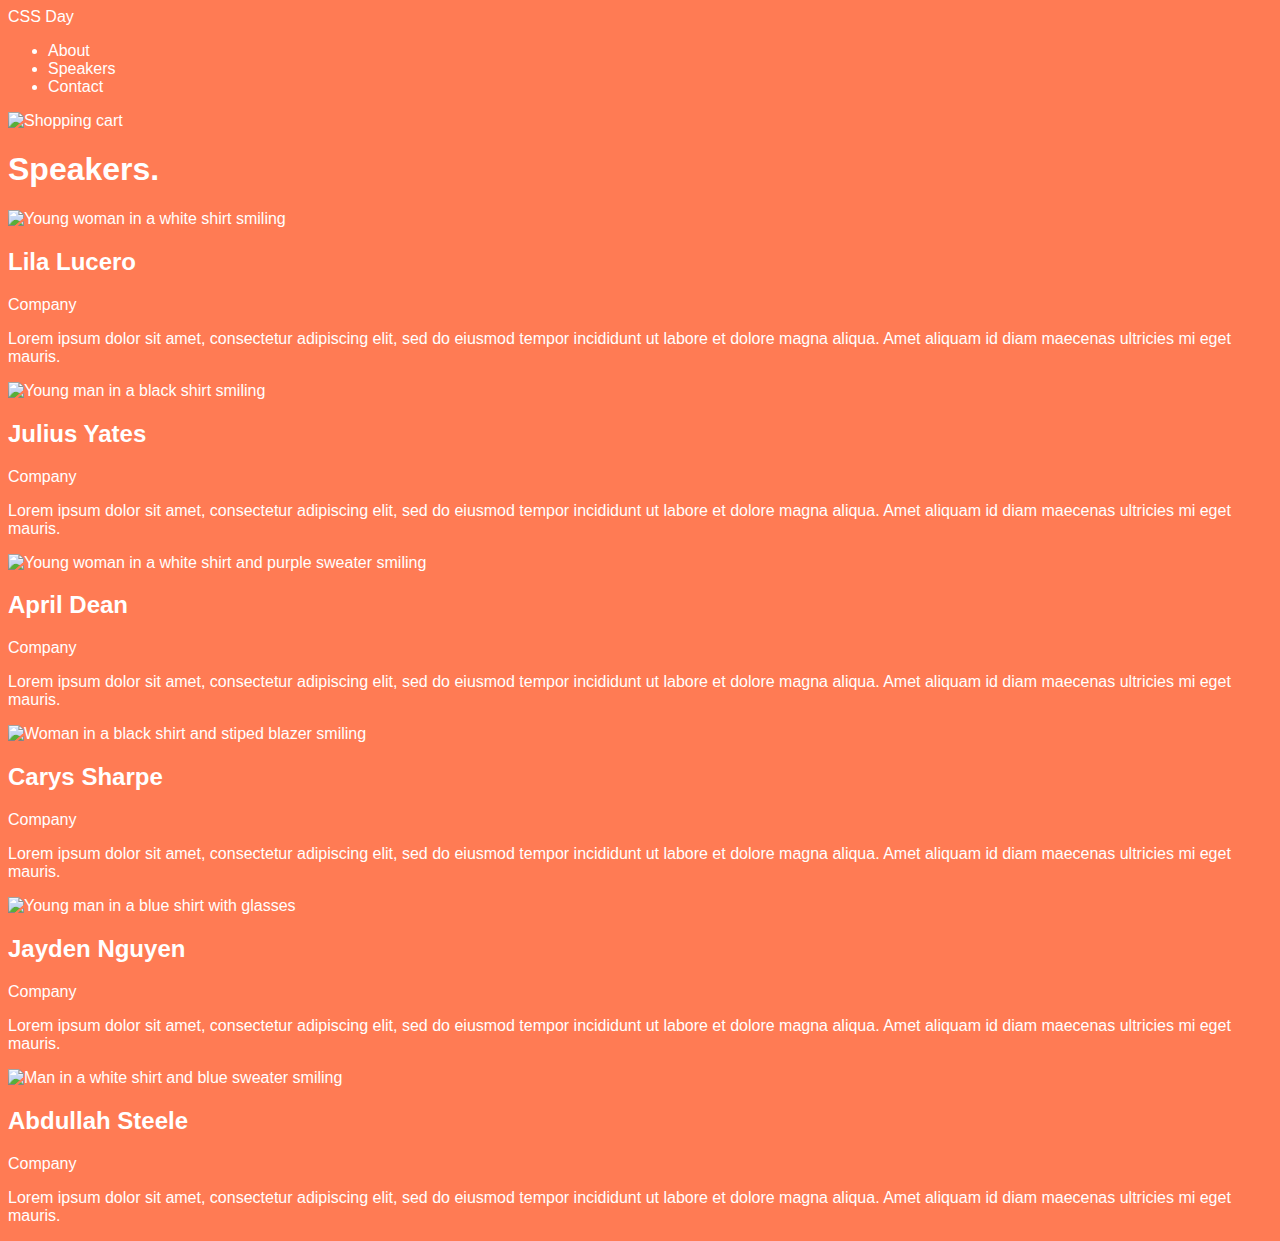
==== speakers.html @ 7ecc7f37 "add style files and setup base css styles" ====
<!DOCTYPE html>
<html lang="en">
  <head>
    <meta charset="UTF-8" />
    <meta http-equiv="X-UA-Compatible" content="IE=edge" />
    <meta name="viewport" content="width=device-width, initial-scale=1.0" />
    <title>CSS Day Speakers</title>
    <link rel="stylesheet" href="./styles/speakers.css" />
  </head>
  <body>
    <header>
      <a href="/">CSS Day</a>
      <div>
        <nav>
          <ul>
            <li><a href="#">About</a></li>
            <li><a href="speakers.html">Speakers</a></li>
            <li><a href="#">Contact</a></li>
          </ul>
        </nav>
        <img src="./icons/shopping-cart.svg" alt="Shopping cart" />
      </div>
    </header>
    <main>
      <h1>Speakers.</h1>
      <div>
        <img
          src="https://images.unsplash.com/photo-1611432579699-484f7990b127?ixlib=rb-4.0.3&ixid=MnwxMjA3fDB8MHxwaG90by1wYWdlfHx8fGVufDB8fHx8&auto=format&fit=crop&w=1770&q=80"
          alt="Young woman in a white shirt smiling"
        />
        <h2>Lila Lucero</h2>
        <p>Company</p>
        <p>
          Lorem ipsum dolor sit amet, consectetur adipiscing elit, sed do eiusmod tempor incididunt
          ut labore et dolore magna aliqua. Amet aliquam id diam maecenas ultricies mi eget mauris.
        </p>
      </div>

      <div>
        <img
          src="https://images.unsplash.com/photo-1633332755192-727a05c4013d?ixlib=rb-4.0.3&ixid=MnwxMjA3fDB8MHxwaG90by1wYWdlfHx8fGVufDB8fHx8&auto=format&fit=crop&w=1180&q=80"
          alt="Young man in a black shirt smiling"
        />
        <h2>Julius Yates</h2>
        <p>Company</p>
        <p>
          Lorem ipsum dolor sit amet, consectetur adipiscing elit, sed do eiusmod tempor incididunt
          ut labore et dolore magna aliqua. Amet aliquam id diam maecenas ultricies mi eget mauris.
        </p>
      </div>

      <div>
        <img
          src="https://images.unsplash.com/photo-1627161683077-e34782c24d81?ixlib=rb-4.0.3&ixid=MnwxMjA3fDB8MHxwaG90by1wYWdlfHx8fGVufDB8fHx8&auto=format&fit=crop&w=806&q=80"
          alt="Young woman in a white shirt and purple sweater smiling"
        />
        <h2>April Dean</h2>
        <p>Company</p>
        <p>
          Lorem ipsum dolor sit amet, consectetur adipiscing elit, sed do eiusmod tempor incididunt
          ut labore et dolore magna aliqua. Amet aliquam id diam maecenas ultricies mi eget mauris.
        </p>
      </div>

      <div>
        <img
          src="https://images.unsplash.com/photo-1573497019940-1c28c88b4f3e?ixlib=rb-4.0.3&ixid=MnwxMjA3fDB8MHxwaG90by1wYWdlfHx8fGVufDB8fHx8&auto=format&fit=crop&w=774&q=80"
          alt="Woman in a black shirt and stiped blazer smiling"
        />
        <h2>Carys Sharpe</h2>
        <p>Company</p>
        <p>
          Lorem ipsum dolor sit amet, consectetur adipiscing elit, sed do eiusmod tempor incididunt
          ut labore et dolore magna aliqua. Amet aliquam id diam maecenas ultricies mi eget mauris.
        </p>
      </div>

      <div>
        <img
          src="https://images.unsplash.com/photo-1540569014015-19a7be504e3a?ixlib=rb-4.0.3&ixid=MnwxMjA3fDB8MHxwaG90by1wYWdlfHx8fGVufDB8fHx8&auto=format&fit=crop&w=1035&q=80"
          alt="Young man in a blue shirt with glasses"
        />
        <h2>Jayden Nguyen</h2>
        <p>Company</p>
        <p>
          Lorem ipsum dolor sit amet, consectetur adipiscing elit, sed do eiusmod tempor incididunt
          ut labore et dolore magna aliqua. Amet aliquam id diam maecenas ultricies mi eget mauris.
        </p>
      </div>

      <div>
        <img
          src="https://images.unsplash.com/photo-1629425733761-caae3b5f2e50?ixlib=rb-4.0.3&ixid=MnwxMjA3fDB8MHxwaG90by1wYWdlfHx8fGVufDB8fHx8&auto=format&fit=crop&w=774&q=80"
          alt="Man in a white shirt and blue sweater smiling"
        />
        <h2>Abdullah Steele</h2>
        <p>Company</p>
        <p>
          Lorem ipsum dolor sit amet, consectetur adipiscing elit, sed do eiusmod tempor incididunt
          ut labore et dolore magna aliqua. Amet aliquam id diam maecenas ultricies mi eget mauris.
        </p>
      </div>
    </main>
  </body>
</html>
---- styles/speakers.css ----
@import "./base.css";
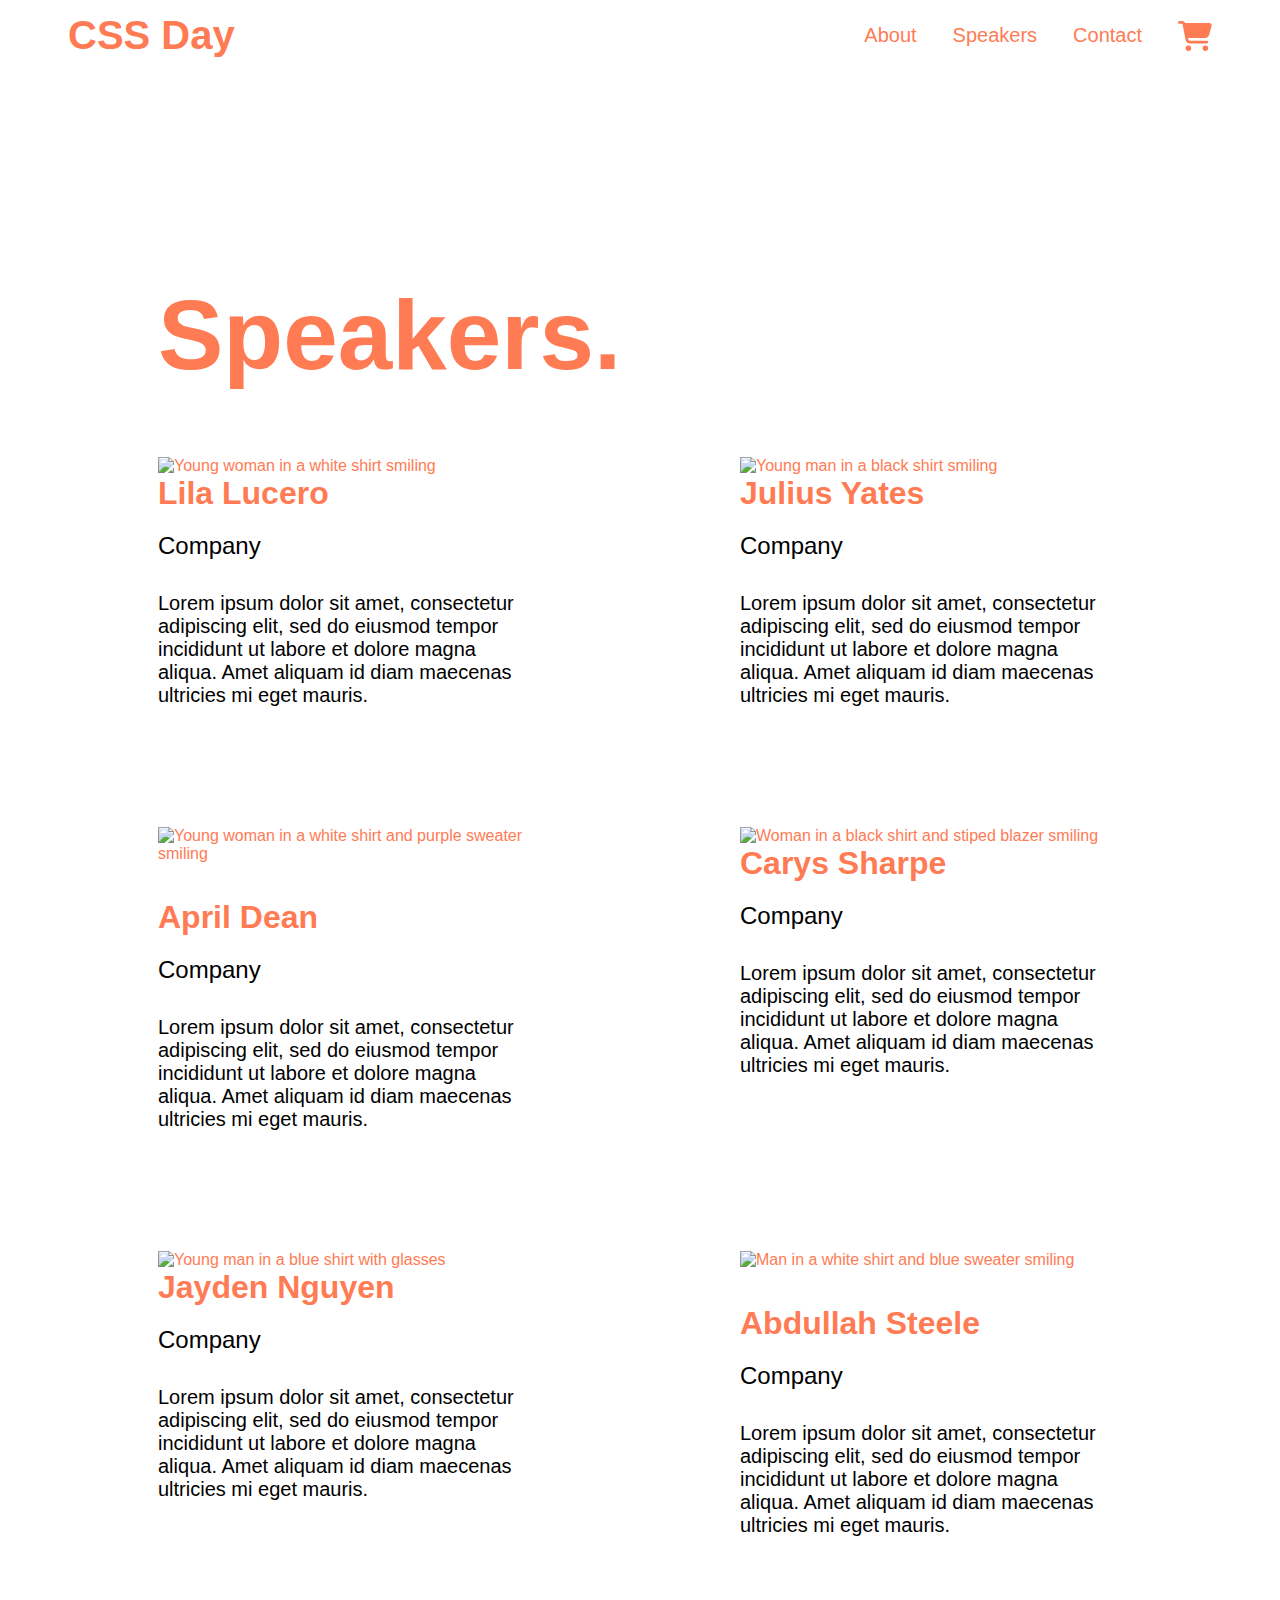
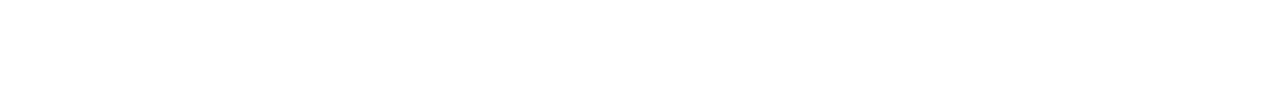
==== commit dfb26007: "add responsive layout for mobile" ====
--- a/speakers.html
+++ b/speakers.html
@@ -7,99 +7,166 @@
     <title>CSS Day Speakers</title>
     <link rel="stylesheet" href="./styles/speakers.css" />
   </head>
-  <body>
-    <header>
-      <a href="/">CSS Day</a>
-      <div>
-        <nav>
-          <ul>
-            <li><a href="#">About</a></li>
-            <li><a href="speakers.html">Speakers</a></li>
-            <li><a href="#">Contact</a></li>
-          </ul>
-        </nav>
-        <img src="./icons/shopping-cart.svg" alt="Shopping cart" />
-      </div>
+  <body class="body body-secondary speakers">
+    <header class="header">
+      <svg
+        class="menu"
+        width="33"
+        height="36"
+        viewBox="0 0 21 24"
+        fill="none"
+        xmlns="http://www.w3.org/2000/svg"
+      >
+        <path
+          d="M0 4.5C0 3.67031 0.670312 3 1.5 3H19.5C20.3297 3 21 3.67031 21 4.5C21 5.32969 20.3297 6 19.5 6H1.5C0.670312 6 0 5.32969 0 4.5ZM0 12C0 11.1703 0.670312 10.5 1.5 10.5H19.5C20.3297 10.5 21 11.1703 21 12C21 12.8297 20.3297 13.5 19.5 13.5H1.5C0.670312 13.5 0 12.8297 0 12ZM21 19.5C21 20.3297 20.3297 21 19.5 21H1.5C0.670312 21 0 20.3297 0 19.5C0 18.6703 0.670312 18 1.5 18H19.5C20.3297 18 21 18.6703 21 19.5Z"
+          fill="#FF7B54"
+        />
+      </svg>
+
+      <svg
+        class="close"
+        width="30"
+        height="34"
+        viewBox="0 0 19 23"
+        fill="none"
+        xmlns="http://www.w3.org/2000/svg"
+      >
+        <g clip-path="url(#clip0_2_236)">
+          <path
+            d="M18.2424 3.79587C18.7897 3.18493 18.7025 2.27751 18.0438 1.76989C17.385 1.26227 16.4065 1.34313 15.8591 1.95407L9.30048 9.25387L2.74181 1.95407C2.19445 1.34313 1.21598 1.26227 0.557204 1.76989C-0.101569 2.27751 -0.188759 3.18493 0.358604 3.79587L7.28056 11.5L0.358604 19.2041C-0.188759 19.815 -0.101569 20.7224 0.557204 21.23C1.21598 21.7377 2.19445 21.6568 2.74181 21.0459L9.30048 13.7461L15.8591 21.0459C16.4065 21.6568 17.385 21.7377 18.0438 21.23C18.7025 20.7224 18.7897 19.815 18.2424 19.2041L11.3204 11.5L18.2424 3.79587Z"
+            fill="#FF7B54"
+          />
+        </g>
+        <defs>
+          <clipPath id="clip0_2_236">
+            <rect width="18.6006" height="23" fill="white" />
+          </clipPath>
+        </defs>
+      </svg>
+      <a class="header-link" href="/">CSS Day</a>
+      <nav class="nav">
+        <ul class="nav-list">
+          <li class="nav-list-item"><a href="index.html">About</a></li>
+          <li class="nav-list-item"><a href="speakers.html">Speakers</a></li>
+          <li class="nav-list-item"><a href="#">Contact</a></li>
+        </ul>
+      </nav>
+      <svg
+        class="shopping-cart-icon-primary"
+        width="34"
+        height="30"
+        viewBox="0 0 34 30"
+        fill="none"
+        xmlns="http://www.w3.org/2000/svg"
+      >
+        <g clip-path="url(#clip0_5_286)">
+          <path
+            d="M0 1.40625C0 0.626953 0.631597 0 1.41667 0H4.10243C5.40104 0 6.55208 0.75 7.08924 1.875H31.3497C32.9021 1.875 34.0354 3.33984 33.6281 4.82813L31.208 13.752C30.7062 15.5918 29.024 16.875 27.1056 16.875H10.076L10.3948 18.5449C10.5247 19.207 11.109 19.6875 11.7878 19.6875H28.8056C29.5906 19.6875 30.2222 20.3145 30.2222 21.0938C30.2222 21.873 29.5906 22.5 28.8056 22.5H11.7878C9.74549 22.5 7.99236 21.0586 7.61458 19.0723L4.56875 3.19336C4.52743 2.9707 4.33264 2.8125 4.10243 2.8125H1.41667C0.631597 2.8125 0 2.18555 0 1.40625ZM7.55556 27.1875C7.55556 26.8182 7.62884 26.4524 7.77123 26.1112C7.91362 25.77 8.12232 25.4599 8.38542 25.1988C8.64852 24.9376 8.96086 24.7304 9.30462 24.5891C9.64837 24.4477 10.0168 24.375 10.3889 24.375C10.761 24.375 11.1294 24.4477 11.4732 24.5891C11.8169 24.7304 12.1293 24.9376 12.3924 25.1988C12.6555 25.4599 12.8642 25.77 13.0065 26.1112C13.1489 26.4524 13.2222 26.8182 13.2222 27.1875C13.2222 27.5568 13.1489 27.9226 13.0065 28.2638C12.8642 28.605 12.6555 28.9151 12.3924 29.1762C12.1293 29.4374 11.8169 29.6446 11.4732 29.7859C11.1294 29.9273 10.761 30 10.3889 30C10.0168 30 9.64837 29.9273 9.30462 29.7859C8.96086 29.6446 8.64852 29.4374 8.38542 29.1762C8.12232 28.9151 7.91362 28.605 7.77123 28.2638C7.62884 27.9226 7.55556 27.5568 7.55556 27.1875ZM27.3889 24.375C28.1403 24.375 28.861 24.6713 29.3924 25.1988C29.9237 25.7262 30.2222 26.4416 30.2222 27.1875C30.2222 27.9334 29.9237 28.6488 29.3924 29.1762C28.861 29.7037 28.1403 30 27.3889 30C26.6374 30 25.9168 29.7037 25.3854 29.1762C24.8541 28.6488 24.5556 27.9334 24.5556 27.1875C24.5556 26.4416 24.8541 25.7262 25.3854 25.1988C25.9168 24.6713 26.6374 24.375 27.3889 24.375Z"
+            fill="white"
+          />
+        </g>
+        <defs>
+          <clipPath id="clip0_5_286">
+            <rect width="34" height="30" fill="white" />
+          </clipPath>
+        </defs>
+      </svg>
     </header>
-    <main>
-      <h1>Speakers.</h1>
-      <div>
-        <img
-          src="https://images.unsplash.com/photo-1611432579699-484f7990b127?ixlib=rb-4.0.3&ixid=MnwxMjA3fDB8MHxwaG90by1wYWdlfHx8fGVufDB8fHx8&auto=format&fit=crop&w=1770&q=80"
-          alt="Young woman in a white shirt smiling"
-        />
-        <h2>Lila Lucero</h2>
-        <p>Company</p>
-        <p>
-          Lorem ipsum dolor sit amet, consectetur adipiscing elit, sed do eiusmod tempor incididunt
-          ut labore et dolore magna aliqua. Amet aliquam id diam maecenas ultricies mi eget mauris.
-        </p>
-      </div>
 
-      <div>
-        <img
-          src="https://images.unsplash.com/photo-1633332755192-727a05c4013d?ixlib=rb-4.0.3&ixid=MnwxMjA3fDB8MHxwaG90by1wYWdlfHx8fGVufDB8fHx8&auto=format&fit=crop&w=1180&q=80"
-          alt="Young man in a black shirt smiling"
-        />
-        <h2>Julius Yates</h2>
-        <p>Company</p>
-        <p>
-          Lorem ipsum dolor sit amet, consectetur adipiscing elit, sed do eiusmod tempor incididunt
-          ut labore et dolore magna aliqua. Amet aliquam id diam maecenas ultricies mi eget mauris.
-        </p>
-      </div>
+    <main class="main">
+      <h1 class="main-title">Speakers.</h1>
+      <div class="speakers-wrapper">
+        <div class="speaker-wrapper">
+          <img
+            class="speaker-photo"
+            src="https://images.unsplash.com/photo-1611432579699-484f7990b127?ixlib=rb-4.0.3&ixid=MnwxMjA3fDB8MHxwaG90by1wYWdlfHx8fGVufDB8fHx8&auto=format&fit=crop&w=1770&q=80"
+            alt="Young woman in a white shirt smiling"
+          />
+          <h2 class="speaker-name">Lila Lucero</h2>
+          <p class="speaker-company">Company</p>
+          <p class="speaker-bio">
+            Lorem ipsum dolor sit amet, consectetur adipiscing elit, sed do eiusmod tempor
+            incididunt ut labore et dolore magna aliqua. Amet aliquam id diam maecenas ultricies mi
+            eget mauris.
+          </p>
+        </div>
 
-      <div>
-        <img
-          src="https://images.unsplash.com/photo-1627161683077-e34782c24d81?ixlib=rb-4.0.3&ixid=MnwxMjA3fDB8MHxwaG90by1wYWdlfHx8fGVufDB8fHx8&auto=format&fit=crop&w=806&q=80"
-          alt="Young woman in a white shirt and purple sweater smiling"
-        />
-        <h2>April Dean</h2>
-        <p>Company</p>
-        <p>
-          Lorem ipsum dolor sit amet, consectetur adipiscing elit, sed do eiusmod tempor incididunt
-          ut labore et dolore magna aliqua. Amet aliquam id diam maecenas ultricies mi eget mauris.
-        </p>
-      </div>
+        <div class="speaker-wrapper">
+          <img
+            class="speaker-photo"
+            src="https://images.unsplash.com/photo-1633332755192-727a05c4013d?ixlib=rb-4.0.3&ixid=MnwxMjA3fDB8MHxwaG90by1wYWdlfHx8fGVufDB8fHx8&auto=format&fit=crop&w=1180&q=80"
+            alt="Young man in a black shirt smiling"
+          />
+          <h2 class="speaker-name">Julius Yates</h2>
+          <p class="speaker-company">Company</p>
+          <p class="speaker-bio">
+            Lorem ipsum dolor sit amet, consectetur adipiscing elit, sed do eiusmod tempor
+            incididunt ut labore et dolore magna aliqua. Amet aliquam id diam maecenas ultricies mi
+            eget mauris.
+          </p>
+        </div>
 
-      <div>
-        <img
-          src="https://images.unsplash.com/photo-1573497019940-1c28c88b4f3e?ixlib=rb-4.0.3&ixid=MnwxMjA3fDB8MHxwaG90by1wYWdlfHx8fGVufDB8fHx8&auto=format&fit=crop&w=774&q=80"
-          alt="Woman in a black shirt and stiped blazer smiling"
-        />
-        <h2>Carys Sharpe</h2>
-        <p>Company</p>
-        <p>
-          Lorem ipsum dolor sit amet, consectetur adipiscing elit, sed do eiusmod tempor incididunt
-          ut labore et dolore magna aliqua. Amet aliquam id diam maecenas ultricies mi eget mauris.
-        </p>
-      </div>
+        <div class="speaker-wrapper">
+          <img
+            class="speaker-photo speaker-photo-top"
+            src="https://images.unsplash.com/photo-1627161683077-e34782c24d81?ixlib=rb-4.0.3&ixid=MnwxMjA3fDB8MHxwaG90by1wYWdlfHx8fGVufDB8fHx8&auto=format&fit=crop&w=806&q=80"
+            alt="Young woman in a white shirt and purple sweater smiling"
+          />
+          <h2 class="speaker-name">April Dean</h2>
+          <p class="speaker-company">Company</p>
+          <p class="speaker-bio">
+            Lorem ipsum dolor sit amet, consectetur adipiscing elit, sed do eiusmod tempor
+            incididunt ut labore et dolore magna aliqua. Amet aliquam id diam maecenas ultricies mi
+            eget mauris.
+          </p>
+        </div>
 
-      <div>
-        <img
-          src="https://images.unsplash.com/photo-1540569014015-19a7be504e3a?ixlib=rb-4.0.3&ixid=MnwxMjA3fDB8MHxwaG90by1wYWdlfHx8fGVufDB8fHx8&auto=format&fit=crop&w=1035&q=80"
-          alt="Young man in a blue shirt with glasses"
-        />
-        <h2>Jayden Nguyen</h2>
-        <p>Company</p>
-        <p>
-          Lorem ipsum dolor sit amet, consectetur adipiscing elit, sed do eiusmod tempor incididunt
-          ut labore et dolore magna aliqua. Amet aliquam id diam maecenas ultricies mi eget mauris.
-        </p>
-      </div>
+        <div class="speaker-wrapper">
+          <img
+            class="speaker-photo"
+            src="https://images.unsplash.com/photo-1573497019940-1c28c88b4f3e?ixlib=rb-4.0.3&ixid=MnwxMjA3fDB8MHxwaG90by1wYWdlfHx8fGVufDB8fHx8&auto=format&fit=crop&w=774&q=80"
+            alt="Woman in a black shirt and stiped blazer smiling"
+          />
+          <h2 class="speaker-name">Carys Sharpe</h2>
+          <p class="speaker-company">Company</p>
+          <p class="speaker-bio">
+            Lorem ipsum dolor sit amet, consectetur adipiscing elit, sed do eiusmod tempor
+            incididunt ut labore et dolore magna aliqua. Amet aliquam id diam maecenas ultricies mi
+            eget mauris.
+          </p>
+        </div>
 
-      <div>
-        <img
-          src="https://images.unsplash.com/photo-1629425733761-caae3b5f2e50?ixlib=rb-4.0.3&ixid=MnwxMjA3fDB8MHxwaG90by1wYWdlfHx8fGVufDB8fHx8&auto=format&fit=crop&w=774&q=80"
-          alt="Man in a white shirt and blue sweater smiling"
-        />
-        <h2>Abdullah Steele</h2>
-        <p>Company</p>
-        <p>
-          Lorem ipsum dolor sit amet, consectetur adipiscing elit, sed do eiusmod tempor incididunt
-          ut labore et dolore magna aliqua. Amet aliquam id diam maecenas ultricies mi eget mauris.
-        </p>
+        <div class="speaker-wrapper">
+          <img
+            class="speaker-photo"
+            src="https://images.unsplash.com/photo-1540569014015-19a7be504e3a?ixlib=rb-4.0.3&ixid=MnwxMjA3fDB8MHxwaG90by1wYWdlfHx8fGVufDB8fHx8&auto=format&fit=crop&w=1035&q=80"
+            alt="Young man in a blue shirt with glasses"
+          />
+          <h2 class="speaker-name">Jayden Nguyen</h2>
+          <p class="speaker-company">Company</p>
+          <p class="speaker-bio">
+            Lorem ipsum dolor sit amet, consectetur adipiscing elit, sed do eiusmod tempor
+            incididunt ut labore et dolore magna aliqua. Amet aliquam id diam maecenas ultricies mi
+            eget mauris.
+          </p>
+        </div>
+
+        <div class="speaker-wrapper">
+          <img
+            class="speaker-photo speaker-photo-top"
+            src="https://images.unsplash.com/photo-1629425733761-caae3b5f2e50?ixlib=rb-4.0.3&ixid=MnwxMjA3fDB8MHxwaG90by1wYWdlfHx8fGVufDB8fHx8&auto=format&fit=crop&w=774&q=80"
+            alt="Man in a white shirt and blue sweater smiling"
+          />
+          <h2 class="speaker-name">Abdullah Steele</h2>
+          <p class="speaker-company">Company</p>
+          <p class="speaker-bio">
+            Lorem ipsum dolor sit amet, consectetur adipiscing elit, sed do eiusmod tempor
+            incididunt ut labore et dolore magna aliqua. Amet aliquam id diam maecenas ultricies mi
+            eget mauris.
+          </p>
+        </div>
       </div>
     </main>
+    <script src="index.js"></script>
   </body>
 </html>
--- a/styles/speakers.css
+++ b/styles/speakers.css
@@ -1 +1,62 @@
 @import "./base.css";
+
+.shopping-cart-icon-primary g path {
+  fill: var(--color-primary);
+}
+
+.speakers .main-title {
+  font-size: 98px;
+}
+
+.speakers-wrapper {
+  display: grid;
+  grid-template-columns: 1fr 1fr;
+  column-gap: 200px;
+  row-gap: 120px;
+}
+
+.speaker-wrapper {
+  max-width: 460px;
+}
+
+.speaker-photo {
+  width: 310px;
+  height: 310px;
+  object-fit: cover;
+}
+
+.speaker-photo-top {
+  object-position: top;
+  margin-bottom: 36px;
+}
+
+.speaker-name {
+  font-size: 32px;
+  margin-bottom: 20px;
+}
+
+.speaker-company {
+  font-size: 24px;
+  margin-bottom: 32px;
+}
+
+.speaker-bio {
+  font-size: 20px;
+}
+
+.speaker-company,
+.speaker-bio {
+  color: var(--color-text-on-secondary);
+}
+
+@media (max-width: 1000px) {
+  .speakers-wrapper {
+    grid-template-columns: 1fr;
+  }
+}
+
+@media (max-width: 840px) {
+  .nav {
+    background-color: var(--color-text-on-primary);
+  }
+}
